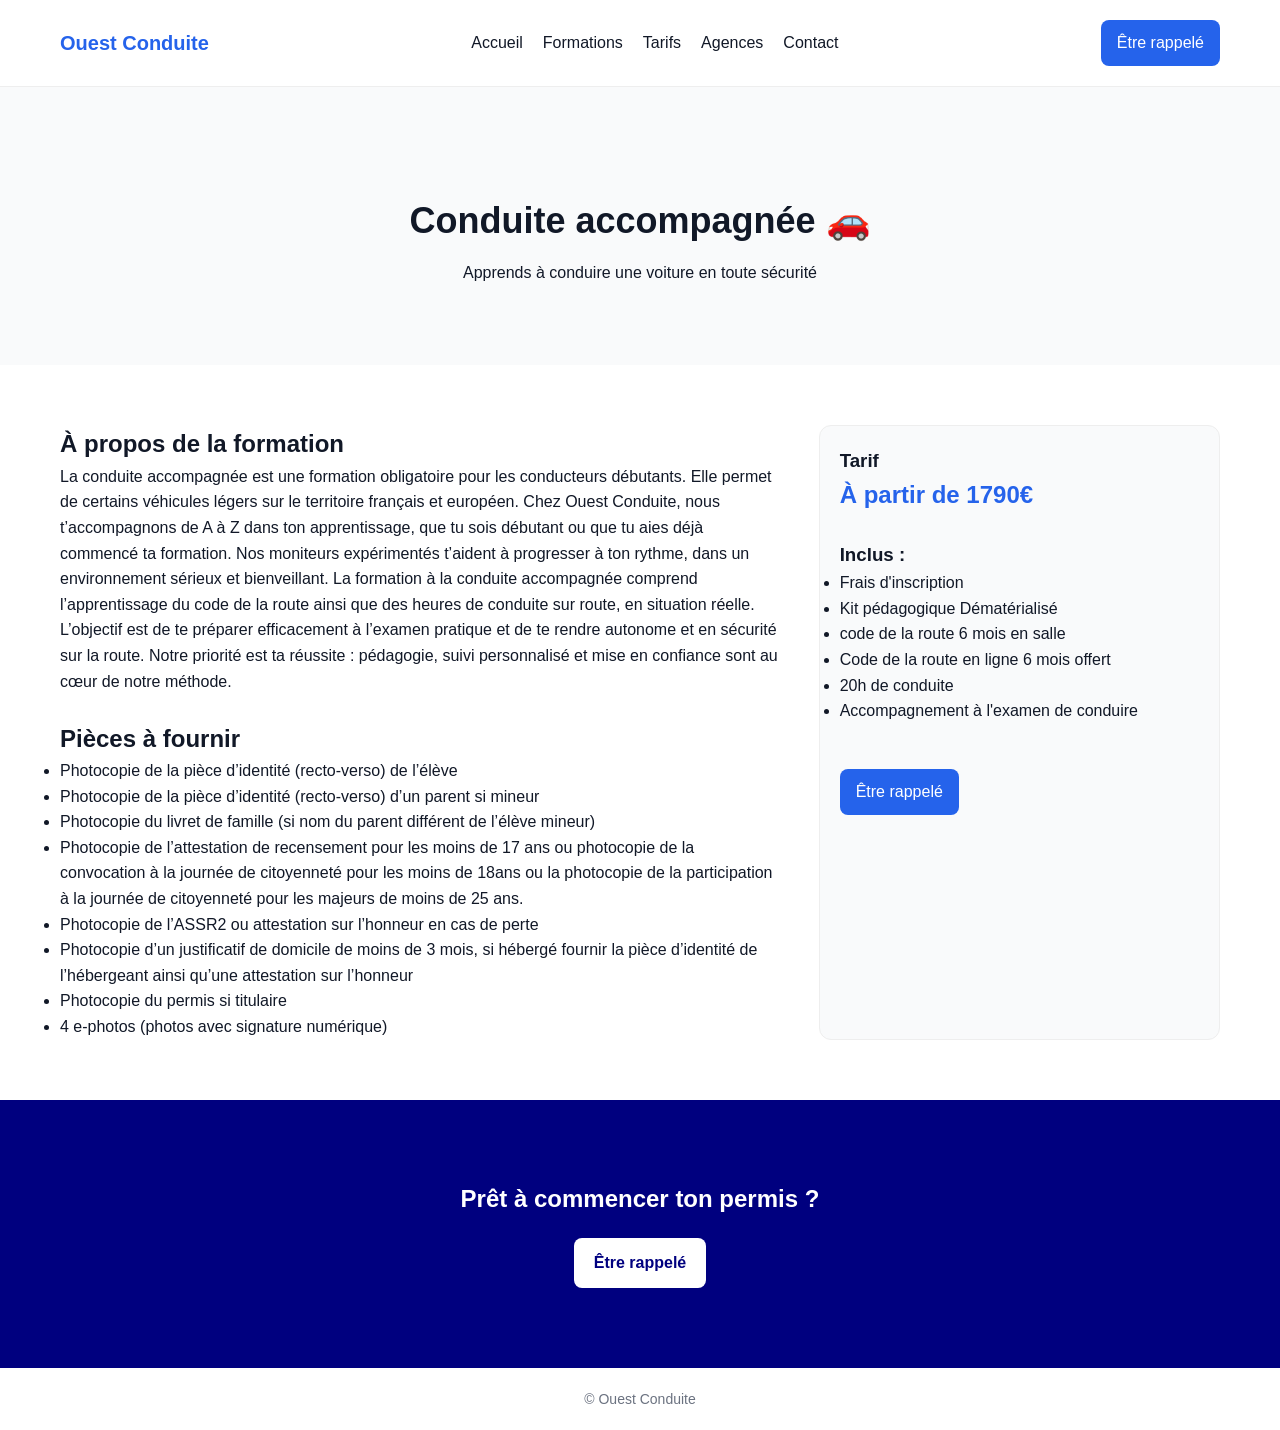
==== aac.html @ 83844386 "first commit" ====
<!DOCTYPE html>
<html lang="en">

<head>
    <meta charset="UTF-8">
    <meta name="viewport" content="width=device-width, initial-scale=1.0">
    <title>AAC - Ouest Conduite</title>
    <link rel="stylesheet" href="/css/aac.css">
</head>

<body>
    <!-- NAVBAR -->
    <header class="navbar">
        <div class="logo">Ouest Conduite</div>

        <nav>
            <a href="index.html">Accueil</a>
            <a href="formations.html">Formations</a>
            <a href="tarifs.html">Tarifs</a>
            <a href="agences.html">Agences</a>
            <a href="contact.html">Contact</a>
        </nav>

        <a class="cta" href="contact.html">Être rappelé</a>
    </header>

    <!-- HERO -->
    <section class="page-hero">
        <img src="/asset/images/conduite-accompagnee.jpeg" alt="">
        <h1>Conduite accompagnée 🚗</h1>
        <p>Apprends à conduire une voiture en toute sécurité</p>
    </section>

    <!-- INFO PRINCIPALE -->
    <section class="content">

        <div class="text">
            <h2>À propos de la formation</h2>
            <p>
                La conduite accompagnée est une formation obligatoire pour les conducteurs débutants. Elle permet de
                certains véhicules légers sur le territoire français et européen.
                Chez Ouest Conduite, nous t’accompagnons de A à Z dans ton apprentissage, que tu sois débutant ou que tu
                aies déjà commencé ta formation. Nos moniteurs expérimentés t’aident à progresser à ton rythme, dans un
                environnement sérieux et bienveillant.
                La formation à la conduite accompagnée comprend l’apprentissage du code de la route ainsi que des heures
                de conduite
                sur route, en situation réelle. L’objectif est de te préparer efficacement à l’examen pratique et de te
                rendre autonome et en sécurité sur la route.
                Notre priorité est ta réussite : pédagogie, suivi personnalisé et mise en confiance sont au cœur de
                notre méthode.

            </p>

            <br>

            <h2>Pièces à fournir</h2>
            <ul>
                <li>Photocopie de la pièce d’identité (recto-verso) de l’élève</li>
                <li>Photocopie de la pièce d’identité (recto-verso) d’un parent si mineur</li>
                <li>Photocopie du livret de famille (si nom du parent différent de l’élève mineur)</li>
                <li>Photocopie de l’attestation de recensement pour les moins de 17 ans ou photocopie de la convocation
                    à la journée de citoyenneté pour les moins de 18ans ou la photocopie de la participation à la
                    journée de citoyenneté pour les majeurs de moins de 25 ans.</li>
                <li>Photocopie de l’ASSR2 ou attestation sur l’honneur en cas de perte</li>
                <li>Photocopie d’un justificatif de domicile de moins de 3 mois, si hébergé fournir la pièce d’identité
                    de l’hébergeant ainsi qu’une attestation sur l’honneur</li>
                <li>Photocopie du permis si titulaire</li>
                <li>4 e-photos (photos avec signature numérique)</li>
            </ul>

        </div>

        <div class="box">

            <h3>Tarif</h3>
            <p class="price">À partir de 1790€</p>

            <br>

            <h3>Inclus :</h3>
            <ul>
                <li>Frais d'inscription</li>
                <li>Kit pédagogique Dématérialisé</li>
                <li>code de la route 6 mois en salle</li>
                <li>Code de la route en ligne 6 mois offert </li>
                <li>20h de conduite</li>
                <li>Accompagnement à l'examen de conduire</li>
            </ul>

            <br>

            <a class="cta" href="contact.html">Être rappelé</a>

        </div>

    </section>

    <!-- AVANTAGES -->
    <!-- <section class="advantages">
        <h2>Pourquoi choisir Ouest Conduite ?</h2>

        <div class="cards">

            <div class="card">
                <h3>Moniteurs expérimentés</h3>
            </div>

            <div class="card">
                <h3>Suivi personnalisé</h3>
            </div>

            <div class="card">
                <h3>Taux de réussite élevé</h3>
            </div>

        </div>
    </section> -->

    <!-- CTA FINAL -->
    <section class="cta-final">
        <h2>Prêt à commencer ton permis ?</h2>
        <a href="contact.html">Être rappelé</a>
    </section>

    <!-- FOOTER -->
    <footer>
        <p>© Ouest Conduite</p>
    </footer>
</body>

</html>
---- css/aac.css ----
* {
    margin: 0;
    padding: 0;
    box-sizing: border-box;
    font-family: "Inter", Arial, sans-serif;
}

body {
    color: #111827;
    background: #ffffff;
    line-height: 1.6;
}

/* ================= NAVBAR ================= */
.navbar {
    display: flex;
    justify-content: space-between;
    align-items: center;
    padding: 20px 60px;
    background: white;
    border-bottom: 1px solid #eee;
    position: sticky;
    top: 0;
}

.navbar .logo {
    font-size: 20px;
    font-weight: bold;
    color: #2563eb;
}

.navbar nav {
    display: flex;
    gap: 20px;
}

.navbar nav a {
    text-decoration: none;
    color: #111827;
    font-weight: 500;
    transition: 0.2s;
}

.navbar nav a:hover {
    color: #2563eb;
}

.cta {
    background: #2563eb;
    color: white;
    padding: 10px 16px;
    border-radius: 8px;
    text-decoration: none;
}

/* ================= HERO ================= */
.hero {
    text-align: center;
    padding: 100px 20px;
    background: linear-gradient(to bottom, #eff6ff, white);
}

.hero h1 {
    font-size: 48px;
    margin-bottom: 10px;
}

.hero p {
    font-size: 18px;
    margin-bottom: 30px;
    color: #6b7280;
}

.hero .buttons a {
    display: inline-block;
    margin: 10px;
    padding: 12px 20px;
    border-radius: 8px;
    text-decoration: none;
}

.hero .buttons a:first-child {
    background: #2563eb;
    color: white;
}

.hero .buttons a:last-child {
    border: 2px solid #2563eb;
    color: #2563eb;
}

.page-hero {
    text-align: center;
    padding: 80px 20px;
    background: #f9fafb
}

.page-hero h1 {
    font-size: 36px;
    margin-bottom: 10px;
}

.price {
    font-size: 24px;
    font-weight: bold;
    color: #2563eb;
}

/* ========= infos principales ========== */
.content {
    display: flex;
    gap: 40px;
    padding: 60px;
}

.text {
    flex: 2;
}

.box {
    flex: 1;
    padding: 20px;
    border: 1px solid #eee;
    border-radius: 12px;
    background: #f9fafb;
}

.box .cta {
    display: inline-block;
    margin-top: 20px;
    background: #2563eb;
    color: white;
    padding: 10px 16px;
    border-radius: 8px;
    text-decoration: none;
}



/* ================= PREUVE SOCIALE ================= */
.proof {
    text-align: center;
    padding: 40px 20px;
    background: #f9fafb;
}

.proof p {
    margin: 5px 0;
    font-weight: 500;
}

.proof .logos {
    margin-top: 15px;
    display: flex;
    justify-content: center;
    gap: 20px;
}

.proof img {
    height: 40px;
    opacity: 0.7;
}

/* ================= FORMATIONS ================= */
.formations {
    padding: 80px 20px;
    text-align: center;
}

.formations h2 {
    font-size: 32px;
    margin-bottom: 40px;
}

.cards {
    display: grid;
    grid-template-columns: repeat(5, 1fr);
    gap: 20px;
    max-width: 1200px;
    margin: auto;
}

.card {
    padding: 20px;
    border: 1px solid #eee;
    border-radius: 12px;
    transition: 0.3s;
    background: white;
}

.card:hover {
    transform: translateY(-5px);
    box-shadow: 0 10px 20px rgba(0, 0, 0, 0.05);
}

/* IMAGE DANS LA CARD */
.card img {
    width: 100%;
    height: 180px;
    object-fit: cover;
    display: block;
}

.card h3 {
    margin-bottom: 10px;
}

.card a {
    color: #2563eb;
    text-decoration: none;
    font-weight: 500;
}

/* ================= TARIFS ================= */
.tarifs {
    padding: 80px 20px;
    text-align: center;
    background: #f9fafb;
}

.tarifs h2 {
    font-size: 28px;
    margin-bottom: 10px;
}

/* ================= AGENCES ================= */
.agences {
    padding: 80px 20px;
    text-align: center;
}

/* ================= AVIS ================= */
.avis {
    gap: 20px;
    padding: 80px 20px;
    text-align: center;
    background: #f9fafb;
}

.review {
    max-width: 500px;
    margin: 10px auto;
    padding: 15px;
    background: white;
    border-radius: 10px;
    border: 1px solid #eee;
}

.link-avis {
    display: inline-block;
    margin-top: 20px;
    color: #2563eb;
    font-weight: 500;
    text-decoration: none;
}

.link-avis:hover {
    text-decoration: underline;
}

/* ================= CTA FINAL ================= */
.cta-final {
    padding: 80px 20px;
    text-align: center;
    background: #00007f;
    color: white;
}

.cta-final a {
    display: inline-block;
    margin-top: 20px;
    background: white;
    color: #00007f;
    padding: 12px 20px;
    border-radius: 8px;
    text-decoration: none;
    font-weight: bold;
}

/* ================= FOOTER ================= */
footer {
    text-align: center;
    padding: 20px;
    font-size: 14px;
    color: #6b7280;
}

/* ================= RESPONSIVE ================= */
@media (max-width: 768px) {

    .navbar {
        flex-direction: column;
        gap: 10px;
    }

    .hero h1 {
        font-size: 32px;
    }

    .navbar nav {
        flex-wrap: wrap;
        justify-content: center;
    }
}
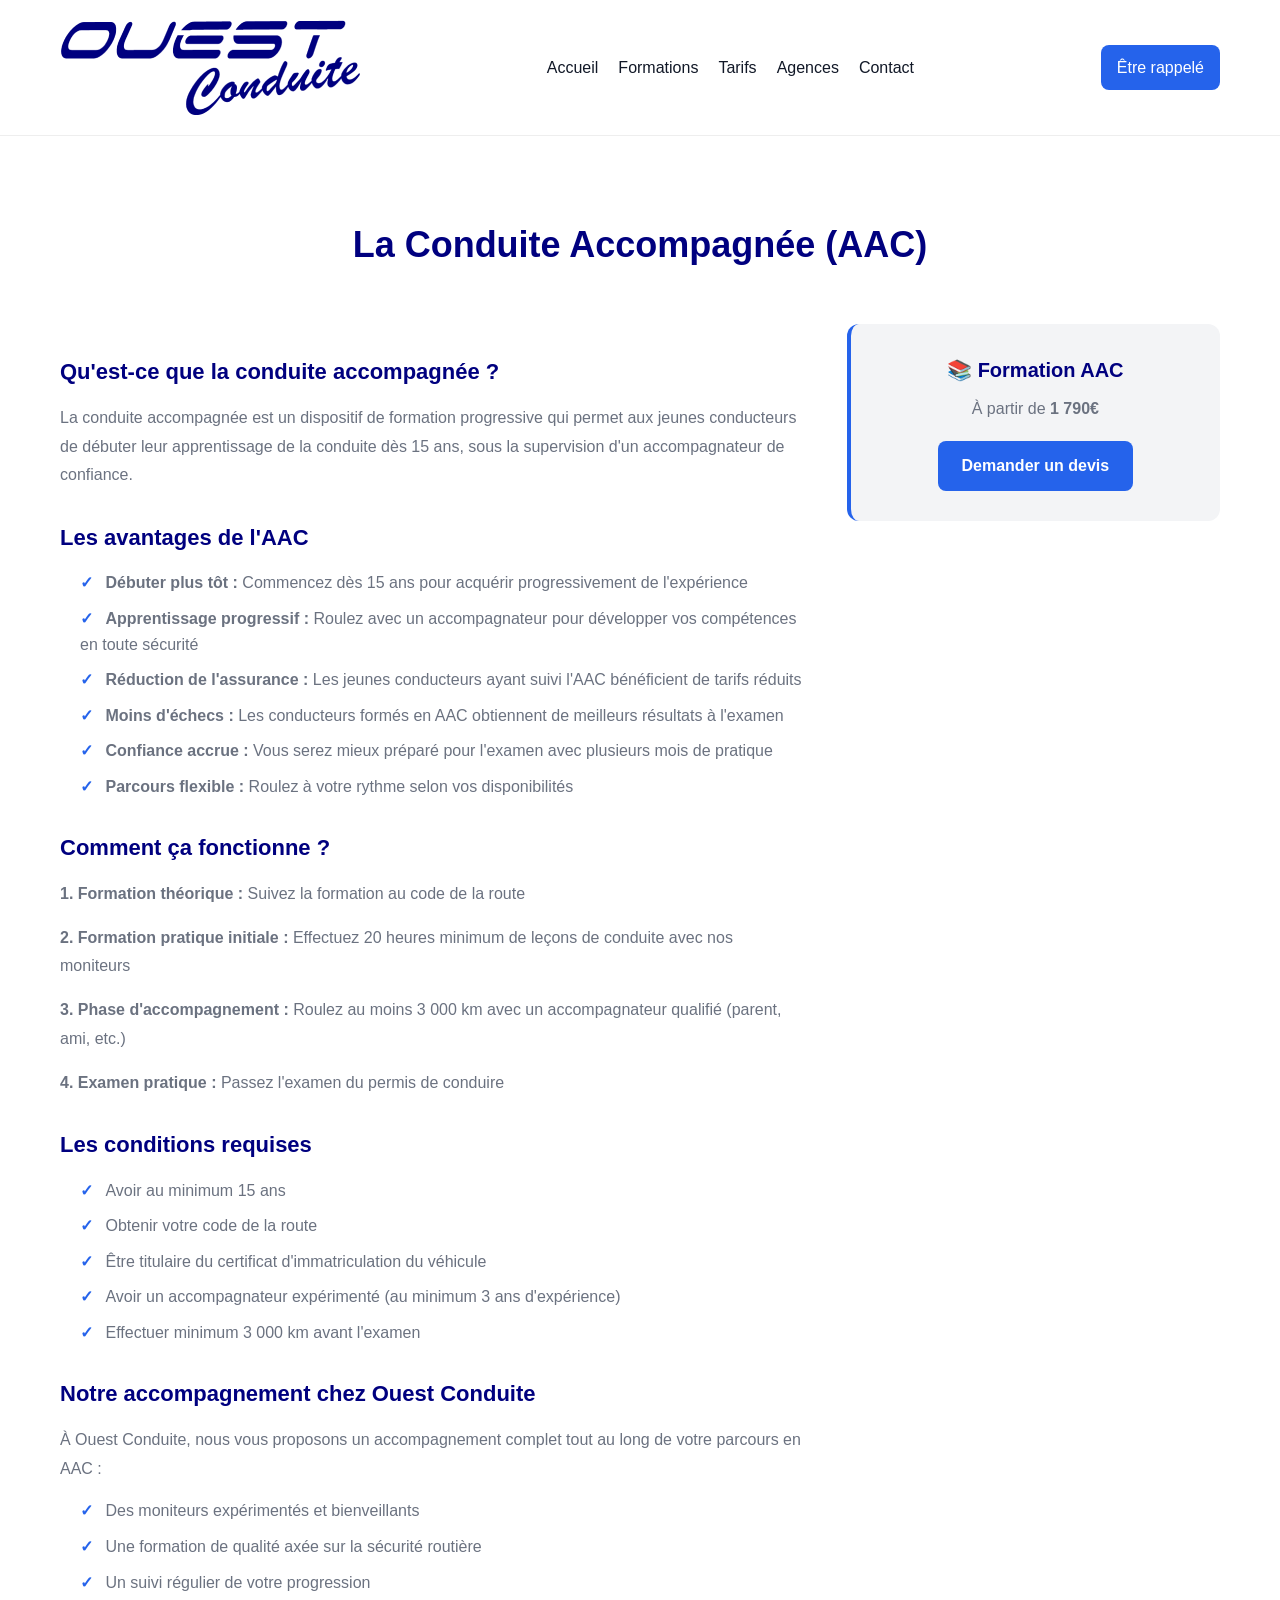
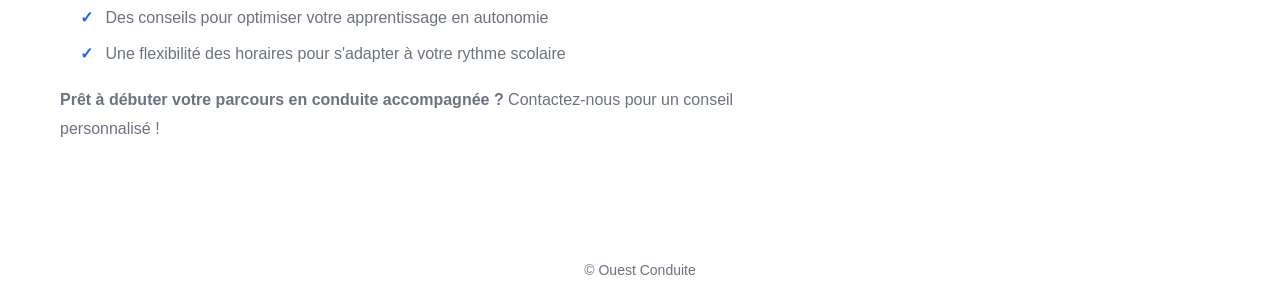
==== commit 49e838d0: "suite 10/05/26" ====
--- a/aac.html
+++ b/aac.html
@@ -11,7 +11,8 @@
 <body>
     <!-- NAVBAR -->
     <header class="navbar">
-        <div class="logo">Ouest Conduite</div>
+        <img src="./asset/images/LOGO OUEST CONDUITE2.png" alt="logo ouest conduite">
+
 
         <nav>
             <a href="index.html">Accueil</a>
@@ -24,15 +25,74 @@
         <a class="cta" href="contact.html">Être rappelé</a>
     </header>
 
-    <!-- HERO -->
-    <section class="page-hero">
-        <img src="/asset/images/conduite-accompagnee.jpeg" alt="">
-        <h1>Conduite accompagnée 🚗</h1>
-        <p>Apprends à conduire une voiture en toute sécurité</p>
+    <!-- INFO PRINCIPALE -->
+    <section class="about-aac">
+        <h2>La Conduite Accompagnée (AAC)</h2>
+
+        <div class="about-content">
+            <div class="about-text">
+                <h3>Qu'est-ce que la conduite accompagnée ?</h3>
+                <p>La conduite accompagnée est un dispositif de formation progressive qui permet aux jeunes conducteurs
+                    de débuter leur apprentissage de la conduite dès 15 ans, sous la supervision d'un accompagnateur de
+                    confiance.</p>
+
+                <h3>Les avantages de l'AAC</h3>
+                <ul>
+                    <li><strong>Débuter plus tôt :</strong> Commencez dès 15 ans pour acquérir progressivement de
+                        l'expérience</li>
+                    <li><strong>Apprentissage progressif :</strong> Roulez avec un accompagnateur pour développer vos
+                        compétences en toute sécurité</li>
+                    <li><strong>Réduction de l'assurance :</strong> Les jeunes conducteurs ayant suivi l'AAC bénéficient
+                        de tarifs réduits</li>
+                    <li><strong>Moins d'échecs :</strong> Les conducteurs formés en AAC obtiennent de meilleurs
+                        résultats à l'examen</li>
+                    <li><strong>Confiance accrue :</strong> Vous serez mieux préparé pour l'examen avec plusieurs mois
+                        de pratique</li>
+                    <li><strong>Parcours flexible :</strong> Roulez à votre rythme selon vos disponibilités</li>
+                </ul>
+
+                <h3>Comment ça fonctionne ?</h3>
+                <p><strong>1. Formation théorique :</strong> Suivez la formation au code de la route</p>
+                <p><strong>2. Formation pratique initiale :</strong> Effectuez 20 heures minimum de leçons de conduite
+                    avec nos moniteurs</p>
+                <p><strong>3. Phase d'accompagnement :</strong> Roulez au moins 3 000 km avec un accompagnateur qualifié
+                    (parent, ami, etc.)</p>
+                <p><strong>4. Examen pratique :</strong> Passez l'examen du permis de conduire</p>
+
+                <h3>Les conditions requises</h3>
+                <ul>
+                    <li>Avoir au minimum 15 ans</li>
+                    <li>Obtenir votre code de la route</li>
+                    <li>Être titulaire du certificat d'immatriculation du véhicule</li>
+                    <li>Avoir un accompagnateur expérimenté (au minimum 3 ans d'expérience)</li>
+                    <li>Effectuer minimum 3 000 km avant l'examen</li>
+                </ul>
+
+                <h3>Notre accompagnement chez Ouest Conduite</h3>
+                <p>À Ouest Conduite, nous vous proposons un accompagnement complet tout au long de votre parcours en AAC
+                    :</p>
+                <ul>
+                    <li>Des moniteurs expérimentés et bienveillants</li>
+                    <li>Une formation de qualité axée sur la sécurité routière</li>
+                    <li>Un suivi régulier de votre progression</li>
+                    <li>Des conseils pour optimiser votre apprentissage en autonomie</li>
+                    <li>Une flexibilité des horaires pour s'adapter à votre rythme scolaire</li>
+                </ul>
+
+                <p><strong>Prêt à débuter votre parcours en conduite accompagnée ?</strong> Contactez-nous pour un
+                    conseil personnalisé !</p>
+            </div>
+
+            <div class="about-cta">
+                <div class="cta-box">
+                    <h4>📚 Formation AAC</h4>
+                    <p>À partir de <strong>1 790€</strong></p>
+                    <a href="contact.html" class="btn-cta">Demander un devis</a>
+                </div>
+            </div>
+        </div>
     </section>
-
-    <!-- INFO PRINCIPALE -->
-    <section class="content">
+    <!-- <section class="content">
 
         <div class="text">
             <h2>À propos de la formation</h2>
@@ -95,32 +155,11 @@
 
     </section>
 
-    <!-- AVANTAGES -->
-    <!-- <section class="advantages">
-        <h2>Pourquoi choisir Ouest Conduite ?</h2>
-
-        <div class="cards">
-
-            <div class="card">
-                <h3>Moniteurs expérimentés</h3>
-            </div>
-
-            <div class="card">
-                <h3>Suivi personnalisé</h3>
-            </div>
-
-            <div class="card">
-                <h3>Taux de réussite élevé</h3>
-            </div>
-
-        </div>
-    </section> -->
-
-    <!-- CTA FINAL -->
+    <!-- CTA FINAL 
     <section class="cta-final">
         <h2>Prêt à commencer ton permis ?</h2>
         <a href="contact.html">Être rappelé</a>
-    </section>
+    </section> -->
 
     <!-- FOOTER -->
     <footer>
--- a/css/aac.css
+++ b/css/aac.css
@@ -106,175 +106,93 @@
     color: #2563eb;
 }
 
-/* ========= infos principales ========== */
-.content {
-    display: flex;
+
+/* ================= ABOUT AAC ================= */
+.about-aac {
+    padding: 80px 20px;
+    max-width: 1200px;
+    margin: auto;
+}
+
+.about-aac h2 {
+    font-size: 36px;
+    text-align: center;
+    margin-bottom: 50px;
+    color: #00007f;
+}
+
+.about-content {
+    display: grid;
+    grid-template-columns: 2fr 1fr;
     gap: 40px;
-    padding: 60px;
-}
-
-.text {
-    flex: 2;
-}
-
-.box {
-    flex: 1;
-    padding: 20px;
-    border: 1px solid #eee;
+    align-items: start;
+}
+
+.about-text h3 {
+    font-size: 22px;
+    margin-top: 30px;
+    margin-bottom: 15px;
+    color: #00007f;
+}
+
+.about-text p {
+    font-size: 16px;
+    line-height: 1.8;
+    margin-bottom: 15px;
+    color: #6b7280;
+}
+
+.about-text ul {
+    list-style: none;
+    margin-left: 20px;
+    margin-bottom: 20px;
+}
+
+.about-text li {
+    margin-bottom: 10px;
+    font-size: 16px;
+    color: #6b7280;
+}
+
+.about-text li:before {
+    content: "✓ ";
+    color: #2563eb;
+    font-weight: bold;
+    margin-right: 8px;
+}
+
+.cta-box {
+    background: #f3f4f6;
+    padding: 30px;
     border-radius: 12px;
-    background: #f9fafb;
-}
-
-.box .cta {
+    text-align: center;
+    border-left: 4px solid #2563eb;
+}
+
+.cta-box h4 {
+    font-size: 20px;
+    margin-bottom: 10px;
+    color: #00007f;
+}
+
+.cta-box p {
+    margin-bottom: 20px;
+    color: #6b7280;
+}
+
+.btn-cta {
     display: inline-block;
-    margin-top: 20px;
     background: #2563eb;
     color: white;
-    padding: 10px 16px;
+    padding: 12px 24px;
     border-radius: 8px;
     text-decoration: none;
-}
-
-
-
-/* ================= PREUVE SOCIALE ================= */
-.proof {
-    text-align: center;
-    padding: 40px 20px;
-    background: #f9fafb;
-}
-
-.proof p {
-    margin: 5px 0;
-    font-weight: 500;
-}
-
-.proof .logos {
-    margin-top: 15px;
-    display: flex;
-    justify-content: center;
-    gap: 20px;
-}
-
-.proof img {
-    height: 40px;
-    opacity: 0.7;
-}
-
-/* ================= FORMATIONS ================= */
-.formations {
-    padding: 80px 20px;
-    text-align: center;
-}
-
-.formations h2 {
-    font-size: 32px;
-    margin-bottom: 40px;
-}
-
-.cards {
-    display: grid;
-    grid-template-columns: repeat(5, 1fr);
-    gap: 20px;
-    max-width: 1200px;
-    margin: auto;
-}
-
-.card {
-    padding: 20px;
-    border: 1px solid #eee;
-    border-radius: 12px;
+    font-weight: bold;
     transition: 0.3s;
-    background: white;
-}
-
-.card:hover {
-    transform: translateY(-5px);
-    box-shadow: 0 10px 20px rgba(0, 0, 0, 0.05);
-}
-
-/* IMAGE DANS LA CARD */
-.card img {
-    width: 100%;
-    height: 180px;
-    object-fit: cover;
-    display: block;
-}
-
-.card h3 {
-    margin-bottom: 10px;
-}
-
-.card a {
-    color: #2563eb;
-    text-decoration: none;
-    font-weight: 500;
-}
-
-/* ================= TARIFS ================= */
-.tarifs {
-    padding: 80px 20px;
-    text-align: center;
-    background: #f9fafb;
-}
-
-.tarifs h2 {
-    font-size: 28px;
-    margin-bottom: 10px;
-}
-
-/* ================= AGENCES ================= */
-.agences {
-    padding: 80px 20px;
-    text-align: center;
-}
-
-/* ================= AVIS ================= */
-.avis {
-    gap: 20px;
-    padding: 80px 20px;
-    text-align: center;
-    background: #f9fafb;
-}
-
-.review {
-    max-width: 500px;
-    margin: 10px auto;
-    padding: 15px;
-    background: white;
-    border-radius: 10px;
-    border: 1px solid #eee;
-}
-
-.link-avis {
-    display: inline-block;
-    margin-top: 20px;
-    color: #2563eb;
-    font-weight: 500;
-    text-decoration: none;
-}
-
-.link-avis:hover {
-    text-decoration: underline;
-}
-
-/* ================= CTA FINAL ================= */
-.cta-final {
-    padding: 80px 20px;
-    text-align: center;
-    background: #00007f;
-    color: white;
-}
-
-.cta-final a {
-    display: inline-block;
-    margin-top: 20px;
-    background: white;
-    color: #00007f;
-    padding: 12px 20px;
-    border-radius: 8px;
-    text-decoration: none;
-    font-weight: bold;
+}
+
+.btn-cta:hover {
+    background: #1d4ed8;
 }
 
 /* ================= FOOTER ================= */
@@ -301,4 +219,12 @@
         flex-wrap: wrap;
         justify-content: center;
     }
+
+    .about-content {
+        grid-template-columns: 1fr;
+    }
+
+    .about-aac h2 {
+        font-size: 28px;
+    }
 }
